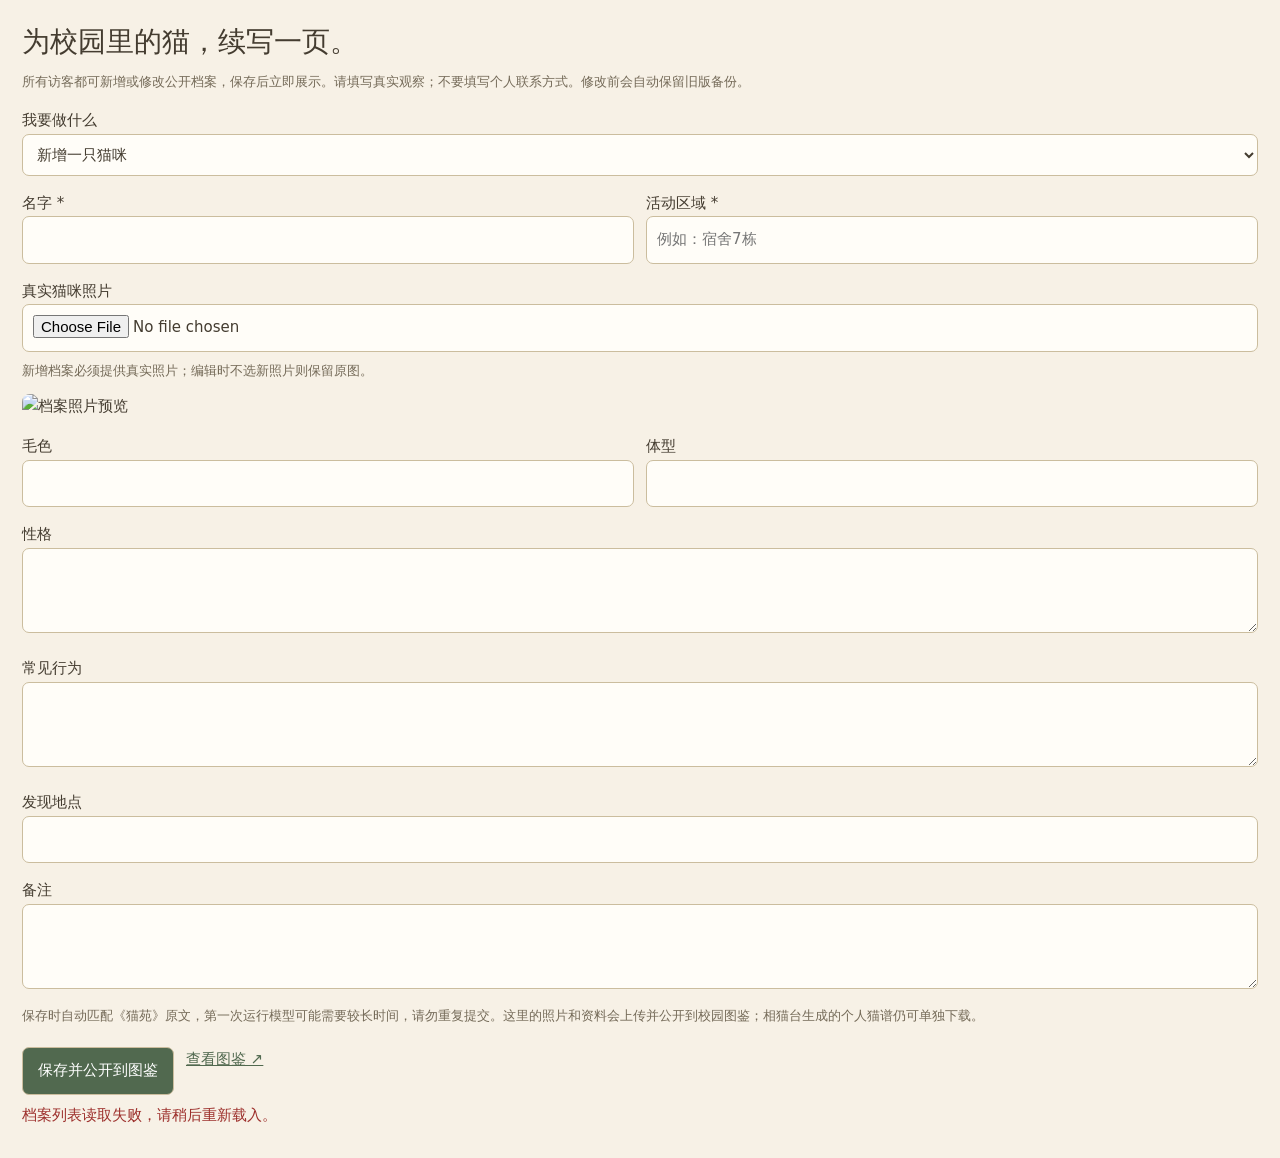
==== public_editor.html @ 4ef913fa "相猫台更新" ====
<!doctype html><html lang="zh-CN"><head><meta charset="utf-8"><meta name="viewport" content="width=device-width,initial-scale=1"><title>相猫台 · 校园猫咪档案</title><style>
*{box-sizing:border-box}body{margin:0;padding:22px;font:15px/1.7 system-ui,"Microsoft YaHei",sans-serif;color:#443c30;background:#f7f1e6}h1{font:28px/1.4 serif;margin:0 0 10px}p{margin:8px 0}label{display:block;margin-top:15px}input,textarea,select,button{font:inherit;color:inherit}input,textarea,select{width:100%;padding:10px;border:1px solid #cbbd9e;border-radius:7px;background:#fffdf8}textarea{min-height:85px;resize:vertical}button{border:1px solid #cbbd9e;border-radius:7px;background:#f4ecd9;padding:10px 15px;cursor:pointer}button:disabled{opacity:.5;cursor:wait}.primary{background:#51694f;color:white}.row{display:flex;gap:12px;flex-wrap:wrap}.row>label{flex:1;min-width:180px}.hint{font-size:13px;color:#746a58}.actions{display:flex;gap:12px;margin-top:20px;flex-wrap:wrap}#preview{max-height:200px;max-width:100%;display:block;border-radius:8px;margin-top:12px}#status{white-space:pre-wrap}#status.error{color:#9d302c}#status.success{color:#356238}a{color:#51694f}button:focus-visible,input:focus-visible,select:focus-visible,textarea:focus-visible{outline:3px solid #a65c47}#editor[aria-busy=true]{opacity:.7}@media(max-width:500px){body{padding:15px}.row>label{min-width:100%}}
</style></head><body>
<h1>为校园里的猫，续写一页。</h1><p class="hint">所有访客都可新增或修改公开档案，保存后立即展示。请填写真实观察；不要填写个人联系方式。修改前会自动保留旧版备份。</p>
<label>我要做什么<select id="mode"><option value="new">新增一只猫咪</option><option value="edit">修改已有猫咪</option></select></label>
<div id="existing" hidden><label>选择猫咪<select id="cat"><option value="">请选择</option></select></label><button id="refresh" type="button">重新载入最新列表</button><p class="hint">重新载入或切换档案会替换当前表单，请先复制需要保留的文字。</p></div>
<form id="editor"><div class="row"><label>名字 *<input name="名字" required maxlength="40"></label><label>活动区域 *<input name="活动区域" required maxlength="120" placeholder="例如：宿舍7栋"></label></div>
<label>真实猫咪照片<input id="photo" type="file" accept="image/jpeg,image/png,image/webp"></label><p id="photoHint" class="hint">新增档案必须提供真实照片；编辑时不选新照片则保留原图。</p><img id="preview" alt="档案照片预览" hidden>
<div class="row"><label>毛色<input name="毛色" maxlength="100"></label><label>体型<input name="体型" maxlength="100"></label></div>
<label>性格<textarea name="性格" maxlength="500"></textarea></label><label>常见行为<textarea name="常见行为" maxlength="2000"></textarea></label><label>发现地点<input name="发现地点" maxlength="200"></label><label>备注<textarea name="备注" maxlength="2000"></textarea></label>
<p class="hint">保存时自动匹配《猫苑》原文，第一次运行模型可能需要较长时间，请勿重复提交。这里的照片和资料会上传并公开到校园图鉴；相猫台生成的个人猫谱仍可单独下载。</p>
<div class="actions"><button class="primary" id="save" type="submit">保存并公开到图鉴</button><button id="import" type="button" hidden>使用相猫台当前资料</button><a href="/" target="_blank" rel="noopener">查看图鉴 ↗</a></div></form><p id="status" role="status" aria-live="polite"></p>
<script>
'use strict';
const $=id=>document.getElementById(id),form=$('editor');
const keys=['名字','活动区域','毛色','体型','性格','常见行为','发现地点','备注'];
const parentOrigin='https://maoyuanjinlu.netlify.app';
let cats=[],current=null,picture='',draft=null,busy=false,dirty=false;
const field=k=>form.elements.namedItem(k);
function status(message,kind=''){ $('status').textContent=message;$('status').className=kind; }
function showPhoto(src){$('preview').hidden=!src;if(src)$('preview').src=src;else $('preview').removeAttribute('src');}
function fill(cat){keys.forEach(k=>field(k).value=cat?.[k]||'');current=cat;picture='';$('photo').value='';showPhoto(cat?.照片?'/images/'+encodeURIComponent(cat.照片):'');dirty=false;}
function notify(type,data){if(window.parent!==window)window.parent.postMessage({type,...data},parentOrigin);}
async function load(selectId){try{const response=await fetch('/api/public/cats',{cache:'no-store'});if(!response.ok)throw Error('档案列表读取失败');cats=await response.json();$('cat').replaceChildren(new Option('请选择',''));cats.forEach(c=>$('cat').add(new Option(c.名字+' · '+c.活动区域,String(c.id))));if(selectId){$('cat').value=String(selectId);fill(cats.find(c=>c.id===selectId));}status('');}catch(e){status(e.message+'，请稍后重新载入。','error');}}
function importDraft(){if(!draft)return;keys.forEach(k=>{if(typeof draft[k]==='string')field(k).value=draft[k];});if(draft.photo_data){picture=draft.photo_data;showPhoto(picture);}dirty=true;status('已带入相猫台的名字、照片、外观和小记，请补充活动区域、性格与行为。');}
$('mode').onchange=()=>{$('existing').hidden=$('mode').value!=='edit';fill(null);if($('mode').value==='new'&&draft)importDraft();};
$('cat').onchange=()=>fill(cats.find(c=>String(c.id)===$('cat').value)||null);
$('refresh').onclick=()=>load(current?.id);
$('import').onclick=()=>{if(current){status('为避免覆盖已有档案，请先切换为“新增一只猫咪”再带入相猫台资料。','error');return;}importDraft();};
form.oninput=()=>dirty=true;
$('photo').onchange=async()=>{const file=$('photo').files[0];if(!file)return;if(!['image/jpeg','image/png','image/webp'].includes(file.type)||file.size>10*1024*1024){$('photo').value='';status('请选择10 MB以内的JPG、PNG或WebP图片。','error');return;}busy=true;$('save').disabled=true;try{picture=await new Promise((resolve,reject)=>{const r=new FileReader();r.onload=()=>resolve(r.result);r.onerror=()=>reject(Error('图片读取失败'));r.readAsDataURL(file);});showPhoto(picture);dirty=true;}catch(e){status(e.message,'error');}finally{busy=false;$('save').disabled=false;}};
window.addEventListener('message',event=>{if(event.origin!==parentOrigin||event.source!==window.parent||event.data?.type!=='maoyuan:prefill')return;draft=event.data.draft;$('import').hidden=!draft;if($('mode').value==='new'&&!dirty)importDraft();});
form.onsubmit=async event=>{event.preventDefault();if(busy)return;if($('mode').value==='edit'&&!current){status('请先选择要修改的猫咪。','error');return;}const data=Object.fromEntries(keys.map(k=>[k,field(k).value.trim()]));if(picture)data.photo_data=picture;if(current)data._version=current._version;busy=true;form.setAttribute('aria-busy','true');Array.from(document.querySelectorAll('input,textarea,select,button')).forEach(e=>e.disabled=true);status('正在保存并匹配《猫苑》，请稍候…');try{const response=await fetch('/api/public/cats'+(current?'/'+current.id:''),{method:current?'PUT':'POST',headers:{'Content-Type':'application/json'},body:JSON.stringify(data)});let result;try{result=await response.json();}catch{throw Error('服务暂时未返回有效结果，请先在图鉴中检查是否保存成功，再重试');}if(!response.ok)throw Error(result.message||'保存失败');current=result.cat;picture='';dirty=false;notify('maoyuan:saved',{cat:result.cat});$('mode').value='edit';$('existing').hidden=false;await load(result.cat.id);status('档案已公开保存，可以前往猫谱廊查看。','success');}catch(e){status(e.message,'error');}finally{busy=false;form.removeAttribute('aria-busy');Array.from(document.querySelectorAll('input,textarea,select,button')).forEach(e=>e.disabled=false);}};
load();notify('maoyuan:ready',{});
</script></body></html>
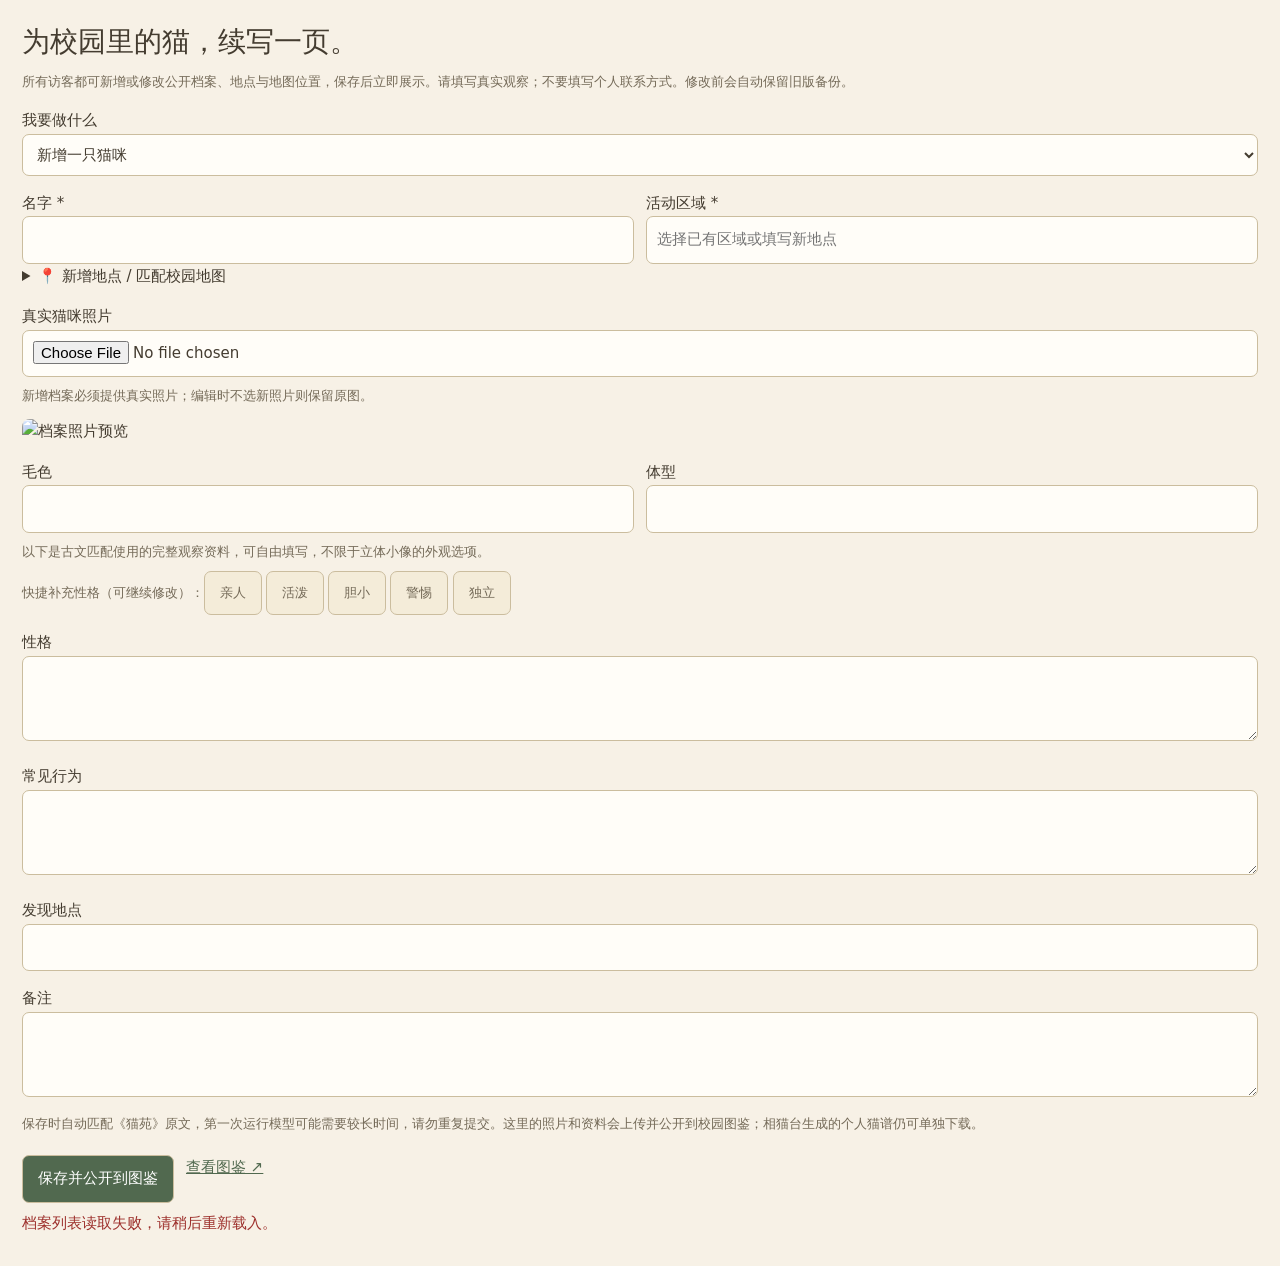
==== commit 13c13d12: "相猫台补丁2.0" ====
--- a/public_editor.html
+++ b/public_editor.html
@@ -1,13 +1,23 @@
-<!doctype html><html lang="zh-CN"><head><meta charset="utf-8"><meta name="viewport" content="width=device-width,initial-scale=1"><title>相猫台 · 校园猫咪档案</title><style>
+<!doctype html><html lang="zh-CN"><head><meta charset="utf-8"><meta name="viewport" content="width=device-width,initial-scale=1"><title>相猫台 · 校园猫咪档案与地图</title><style>
 *{box-sizing:border-box}body{margin:0;padding:22px;font:15px/1.7 system-ui,"Microsoft YaHei",sans-serif;color:#443c30;background:#f7f1e6}h1{font:28px/1.4 serif;margin:0 0 10px}p{margin:8px 0}label{display:block;margin-top:15px}input,textarea,select,button{font:inherit;color:inherit}input,textarea,select{width:100%;padding:10px;border:1px solid #cbbd9e;border-radius:7px;background:#fffdf8}textarea{min-height:85px;resize:vertical}button{border:1px solid #cbbd9e;border-radius:7px;background:#f4ecd9;padding:10px 15px;cursor:pointer}button:disabled{opacity:.5;cursor:wait}.primary{background:#51694f;color:white}.row{display:flex;gap:12px;flex-wrap:wrap}.row>label{flex:1;min-width:180px}.hint{font-size:13px;color:#746a58}.actions{display:flex;gap:12px;margin-top:20px;flex-wrap:wrap}#preview{max-height:200px;max-width:100%;display:block;border-radius:8px;margin-top:12px}#status{white-space:pre-wrap}#status.error{color:#9d302c}#status.success{color:#356238}a{color:#51694f}button:focus-visible,input:focus-visible,select:focus-visible,textarea:focus-visible{outline:3px solid #a65c47}#editor[aria-busy=true]{opacity:.7}@media(max-width:500px){body{padding:15px}.row>label{min-width:100%}}
 </style></head><body>
-<h1>为校园里的猫，续写一页。</h1><p class="hint">所有访客都可新增或修改公开档案，保存后立即展示。请填写真实观察；不要填写个人联系方式。修改前会自动保留旧版备份。</p>
+<h1>为校园里的猫，续写一页。</h1><p class="hint">所有访客都可新增或修改公开档案、地点与地图位置，保存后立即展示。请填写真实观察；不要填写个人联系方式。修改前会自动保留旧版备份。</p>
 <label>我要做什么<select id="mode"><option value="new">新增一只猫咪</option><option value="edit">修改已有猫咪</option></select></label>
 <div id="existing" hidden><label>选择猫咪<select id="cat"><option value="">请选择</option></select></label><button id="refresh" type="button">重新载入最新列表</button><p class="hint">重新载入或切换档案会替换当前表单，请先复制需要保留的文字。</p></div>
-<form id="editor"><div class="row"><label>名字 *<input name="名字" required maxlength="40"></label><label>活动区域 *<input name="活动区域" required maxlength="120" placeholder="例如：宿舍7栋"></label></div>
+<form id="editor"><div class="row"><label>名字 *<input name="名字" required maxlength="40"></label><label>活动区域 *<input name="活动区域" required maxlength="120" list="areas" placeholder="选择已有区域或填写新地点"></label></div>
+<datalist id="areas"></datalist>
+<details id="mapDetails"><summary>📍 新增地点 / 匹配校园地图</summary>
+<p class="hint">先填写上方活动区域。已有区域会自动显示对应位置；新地点请填写标准建筑名称，再点地图定位并单独保存。</p>
+<label>地图标准地点<input id="standardPlace" maxlength="200" list="standardPlaces" placeholder="例如：学生公寓7幢、杜厦图书馆"></label><datalist id="standardPlaces"></datalist>
+<div class="actions"><button type="button" id="usePlace">沿用所选标准地点的位置</button><button type="button" id="reloadMap">重新载入地图</button></div>
+<div id="mapWrap" style="position:relative;line-height:0;margin-top:15px;overflow:auto;border:1px solid #cbbd9e;border-radius:8px"><div style="position:relative"><img id="campusMap" src="/images/campus-map.jpg" alt="南京大学仙林校区地图，点击选择地点" style="width:100%;display:block;cursor:crosshair"><span id="marker" hidden style="position:absolute;transform:translate(-50%,-100%);font-size:30px;line-height:1;pointer-events:none">📍</span></div></div>
+<p id="mapInfo" class="hint" role="status">请先选择活动区域。</p><div class="row"><label>横向位置 X（%）<input id="mapX" type="number" min="0" max="100" step="0.01"></label><label>纵向位置 Y（%）<input id="mapY" type="number" min="0" max="100" step="0.01"></label></div>
+<div class="actions"><button type="button" id="saveMap">保存这个地点的地图位置</button></div><p id="mapStatus" role="status" class="hint"></p>
+<p class="hint">地图位置与猫咪档案分别保存。修改已有区域的位置会影响该区域全部猫咪；只想记录新的目击位置时，请新增一个不同名称的活动区域。</p>
+</details>
 <label>真实猫咪照片<input id="photo" type="file" accept="image/jpeg,image/png,image/webp"></label><p id="photoHint" class="hint">新增档案必须提供真实照片；编辑时不选新照片则保留原图。</p><img id="preview" alt="档案照片预览" hidden>
 <div class="row"><label>毛色<input name="毛色" maxlength="100"></label><label>体型<input name="体型" maxlength="100"></label></div>
-<label>性格<textarea name="性格" maxlength="500"></textarea></label><label>常见行为<textarea name="常见行为" maxlength="2000"></textarea></label><label>发现地点<input name="发现地点" maxlength="200"></label><label>备注<textarea name="备注" maxlength="2000"></textarea></label>
+<p class="hint">以下是古文匹配使用的完整观察资料，可自由填写，不限于立体小像的外观选项。</p><div id="traitSuggestions" class="hint">快捷补充性格（可继续修改）：<button type="button" data-trait="亲人">亲人</button> <button type="button" data-trait="活泼">活泼</button> <button type="button" data-trait="胆小">胆小</button> <button type="button" data-trait="警惕">警惕</button> <button type="button" data-trait="独立">独立</button></div><label>性格<textarea name="性格" maxlength="500"></textarea></label><label>常见行为<textarea name="常见行为" maxlength="2000"></textarea></label><label>发现地点<input name="发现地点" maxlength="200"></label><label>备注<textarea name="备注" maxlength="2000"></textarea></label>
 <p class="hint">保存时自动匹配《猫苑》原文，第一次运行模型可能需要较长时间，请勿重复提交。这里的照片和资料会上传并公开到校园图鉴；相猫台生成的个人猫谱仍可单独下载。</p>
 <div class="actions"><button class="primary" id="save" type="submit">保存并公开到图鉴</button><button id="import" type="button" hidden>使用相猫台当前资料</button><a href="/" target="_blank" rel="noopener">查看图鉴 ↗</a></div></form><p id="status" role="status" aria-live="polite"></p>
 <script>
@@ -17,9 +27,21 @@
 const parentOrigin='https://maoyuanjinlu.netlify.app';
 let cats=[],current=null,picture='',draft=null,busy=false,dirty=false;
 const field=k=>form.elements.namedItem(k);
+let mapAreas={},mapVersions={},mapReady=false;
+function point(x,y){$('mapX').value=x??'';$('mapY').value=y??'';$('marker').hidden=x===null||x===undefined||y===null||y===undefined;if(!$('marker').hidden){$('marker').style.left=x+'%';$('marker').style.top=y+'%';}$('mapInfo').textContent=$('marker').hidden?'尚未设置位置，请点击地图或填写百分比坐标。':'当前区域：'+field('活动区域').value+'；X='+x+'%，Y='+y+'%';}
+function syncArea(){const item=mapAreas[field('活动区域').value.trim()];$('standardPlace').value=item?.['地图标准地点']||'';point(item?.x??null,item?.y??null);$('mapStatus').textContent='';}
+async function loadMap(){try{const response=await fetch('/api/public/map_areas',{cache:'no-store'});if(!response.ok)throw Error('地图区域读取失败');const result=await response.json();mapAreas=result.areas;mapVersions=result.versions;mapReady=true;$('areas').replaceChildren();$('standardPlaces').replaceChildren();const standards=new Set();Object.entries(mapAreas).forEach(([name,pos])=>{$('areas').append(new Option(name,name));if(pos['地图标准地点'])standards.add(pos['地图标准地点']);});standards.forEach(name=>$('standardPlaces').append(new Option(name,name)));syncArea();}catch(e){mapReady=false;$('mapStatus').textContent=e.message+'，请重新载入地图。';}}
+field('活动区域').addEventListener('change',syncArea);
+$('reloadMap').onclick=loadMap;
+$('campusMap').onerror=()=>{$('mapInfo').textContent='地图图片未载入，请检查 images/campus-map.jpg；仍可手动输入坐标。';};
+$('campusMap').onclick=event=>{if(busy)return;if(!field('活动区域').value.trim()){status('请先填写活动区域，再点击地图。','error');return;}const rect=event.currentTarget.getBoundingClientRect();point(Number(((event.clientX-rect.left)/rect.width*100).toFixed(2)),Number(((event.clientY-rect.top)/rect.height*100).toFixed(2)));dirty=true;};
+['mapX','mapY'].forEach(id=>$(id).addEventListener('change',()=>{if($('mapX').value!==''&&$('mapY').value!=='')point(Number($('mapX').value),Number($('mapY').value));}));
+$('usePlace').onclick=()=>{const name=$('standardPlace').value.trim();const pos=mapAreas[name]||Object.values(mapAreas).find(p=>p['地图标准地点']===name);if(!pos){$('mapStatus').textContent='没有该标准地点的已有位置，请在地图上点击定位。';return;}point(pos.x,pos.y);};
+$('saveMap').onclick=async()=>{if(busy)return;const area=field('活动区域').value.trim();if(!mapReady){$('mapStatus').textContent='请先成功载入地图，避免覆盖其他访客的修改。';return;}if(!area||!$('standardPlace').value.trim()||$('mapX').value===''||$('mapY').value===''){$('mapStatus').textContent='请填写活动区域、地图标准地点，并选择坐标。';return;}const position={x:Number($('mapX').value),y:Number($('mapY').value),'地图标准地点':$('standardPlace').value.trim()};busy=true;$('saveMap').disabled=true;$('save').disabled=true;try{const response=await fetch('/api/public/map_areas',{method:'PUT',headers:{'Content-Type':'application/json'},body:JSON.stringify({area,position,_version:mapVersions[area]??null})});const result=await response.json();if(!response.ok)throw Error(result.message||'保存失败');await loadMap();$('mapStatus').textContent='地点已保存，可继续保存猫咪档案。';}catch(e){$('mapStatus').textContent=e.message;}finally{busy=false;$('saveMap').disabled=false;$('save').disabled=false;}};
+document.querySelectorAll('[data-trait]').forEach(button=>button.onclick=()=>{const input=field('性格'),trait=button.dataset.trait;if(!input.value.includes(trait))input.value+=(input.value?'，':'')+trait;dirty=true;});
 function status(message,kind=''){ $('status').textContent=message;$('status').className=kind; }
 function showPhoto(src){$('preview').hidden=!src;if(src)$('preview').src=src;else $('preview').removeAttribute('src');}
-function fill(cat){keys.forEach(k=>field(k).value=cat?.[k]||'');current=cat;picture='';$('photo').value='';showPhoto(cat?.照片?'/images/'+encodeURIComponent(cat.照片):'');dirty=false;}
+function fill(cat){keys.forEach(k=>field(k).value=cat?.[k]||'');current=cat;picture='';$('photo').value='';showPhoto(cat?.照片?'/images/'+encodeURIComponent(cat.照片):'');dirty=false;syncArea();}
 function notify(type,data){if(window.parent!==window)window.parent.postMessage({type,...data},parentOrigin);}
 async function load(selectId){try{const response=await fetch('/api/public/cats',{cache:'no-store'});if(!response.ok)throw Error('档案列表读取失败');cats=await response.json();$('cat').replaceChildren(new Option('请选择',''));cats.forEach(c=>$('cat').add(new Option(c.名字+' · '+c.活动区域,String(c.id))));if(selectId){$('cat').value=String(selectId);fill(cats.find(c=>c.id===selectId));}status('');}catch(e){status(e.message+'，请稍后重新载入。','error');}}
 function importDraft(){if(!draft)return;keys.forEach(k=>{if(typeof draft[k]==='string')field(k).value=draft[k];});if(draft.photo_data){picture=draft.photo_data;showPhoto(picture);}dirty=true;status('已带入相猫台的名字、照片、外观和小记，请补充活动区域、性格与行为。');}
@@ -31,5 +53,5 @@
 $('photo').onchange=async()=>{const file=$('photo').files[0];if(!file)return;if(!['image/jpeg','image/png','image/webp'].includes(file.type)||file.size>10*1024*1024){$('photo').value='';status('请选择10 MB以内的JPG、PNG或WebP图片。','error');return;}busy=true;$('save').disabled=true;try{picture=await new Promise((resolve,reject)=>{const r=new FileReader();r.onload=()=>resolve(r.result);r.onerror=()=>reject(Error('图片读取失败'));r.readAsDataURL(file);});showPhoto(picture);dirty=true;}catch(e){status(e.message,'error');}finally{busy=false;$('save').disabled=false;}};
 window.addEventListener('message',event=>{if(event.origin!==parentOrigin||event.source!==window.parent||event.data?.type!=='maoyuan:prefill')return;draft=event.data.draft;$('import').hidden=!draft;if($('mode').value==='new'&&!dirty)importDraft();});
 form.onsubmit=async event=>{event.preventDefault();if(busy)return;if($('mode').value==='edit'&&!current){status('请先选择要修改的猫咪。','error');return;}const data=Object.fromEntries(keys.map(k=>[k,field(k).value.trim()]));if(picture)data.photo_data=picture;if(current)data._version=current._version;busy=true;form.setAttribute('aria-busy','true');Array.from(document.querySelectorAll('input,textarea,select,button')).forEach(e=>e.disabled=true);status('正在保存并匹配《猫苑》，请稍候…');try{const response=await fetch('/api/public/cats'+(current?'/'+current.id:''),{method:current?'PUT':'POST',headers:{'Content-Type':'application/json'},body:JSON.stringify(data)});let result;try{result=await response.json();}catch{throw Error('服务暂时未返回有效结果，请先在图鉴中检查是否保存成功，再重试');}if(!response.ok)throw Error(result.message||'保存失败');current=result.cat;picture='';dirty=false;notify('maoyuan:saved',{cat:result.cat});$('mode').value='edit';$('existing').hidden=false;await load(result.cat.id);status('档案已公开保存，可以前往猫谱廊查看。','success');}catch(e){status(e.message,'error');}finally{busy=false;form.removeAttribute('aria-busy');Array.from(document.querySelectorAll('input,textarea,select,button')).forEach(e=>e.disabled=false);}};
-load();notify('maoyuan:ready',{});
+load();loadMap();notify('maoyuan:ready',{});
 </script></body></html>
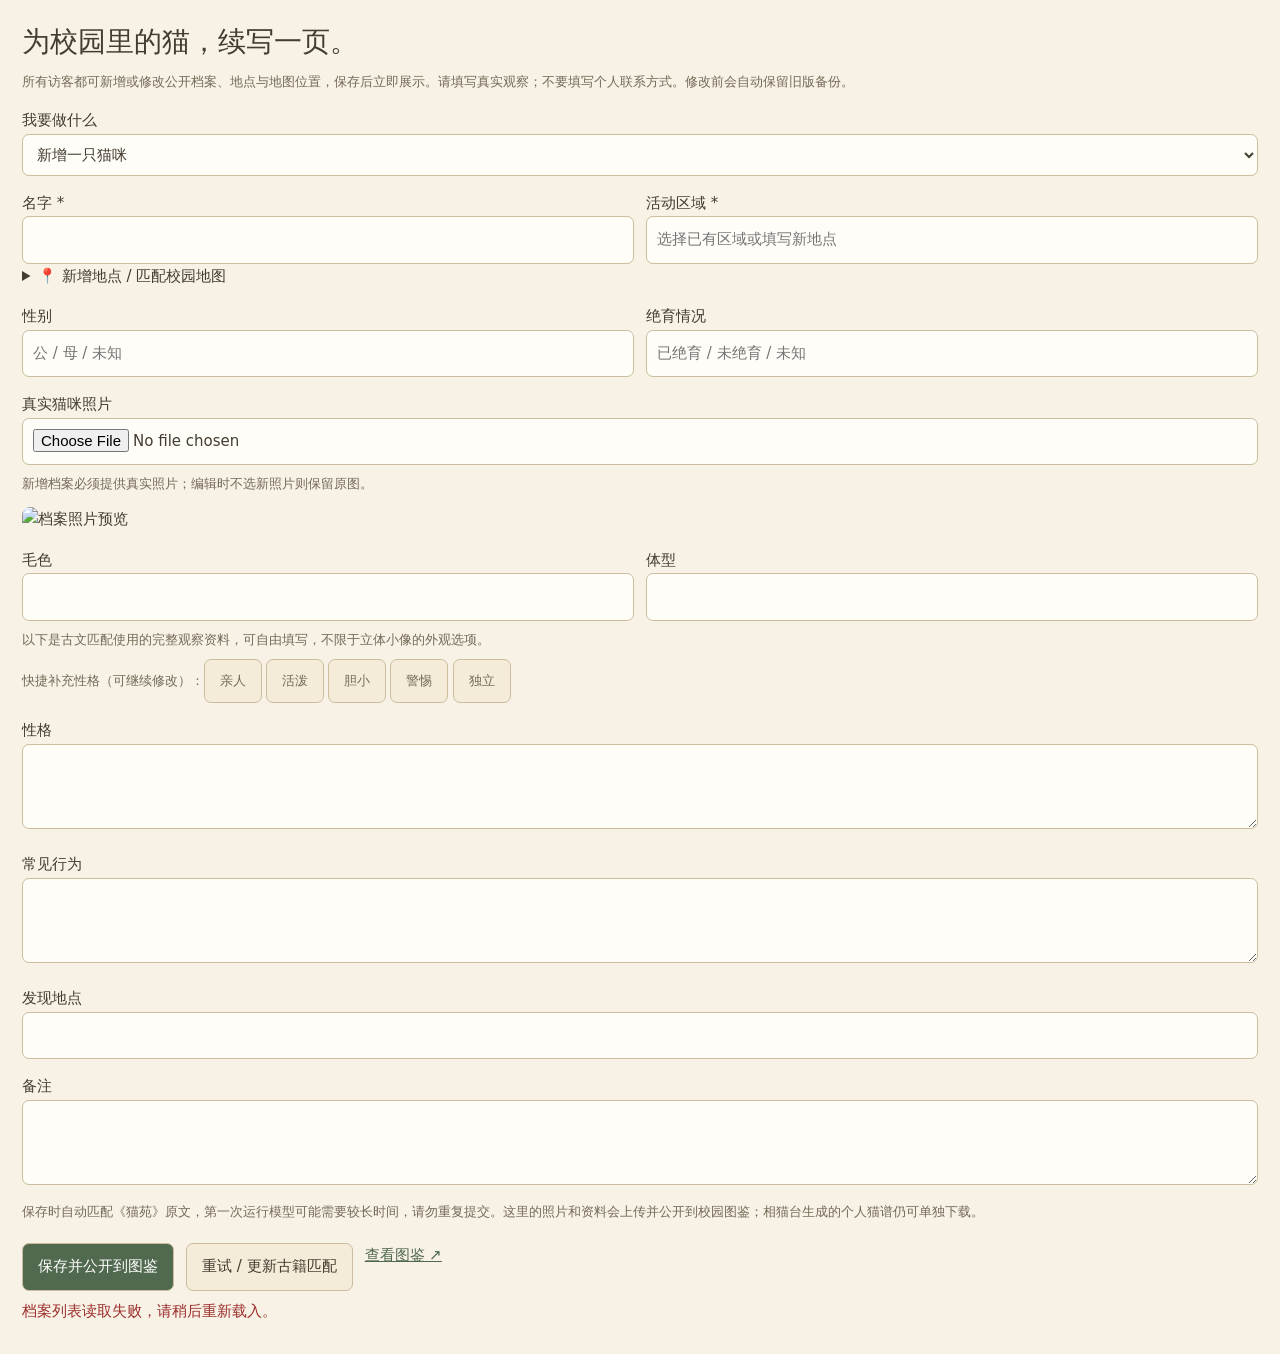
==== commit 87c76818: "相猫台补丁5.0" ====
--- a/public_editor.html
+++ b/public_editor.html
@@ -15,17 +15,17 @@
 <div class="actions"><button type="button" id="saveMap">保存这个地点的地图位置</button></div><p id="mapStatus" role="status" class="hint"></p>
 <p class="hint">地图位置与猫咪档案分别保存。修改已有区域的位置会影响该区域全部猫咪；只想记录新的目击位置时，请新增一个不同名称的活动区域。</p>
 </details>
-<label>真实猫咪照片<input id="photo" type="file" accept="image/jpeg,image/png,image/webp"></label><p id="photoHint" class="hint">新增档案必须提供真实照片；编辑时不选新照片则保留原图。</p><img id="preview" alt="档案照片预览" hidden>
+<div class="row"><label>性别<input name="性别" maxlength="20" placeholder="公 / 母 / 未知"></label><label>绝育情况<input name="绝育情况" maxlength="30" placeholder="已绝育 / 未绝育 / 未知"></label></div><label>真实猫咪照片<input id="photo" type="file" accept="image/jpeg,image/png,image/webp"></label><p id="photoHint" class="hint">新增档案必须提供真实照片；编辑时不选新照片则保留原图。</p><img id="preview" alt="档案照片预览" hidden>
 <div class="row"><label>毛色<input name="毛色" maxlength="100"></label><label>体型<input name="体型" maxlength="100"></label></div>
 <p class="hint">以下是古文匹配使用的完整观察资料，可自由填写，不限于立体小像的外观选项。</p><div id="traitSuggestions" class="hint">快捷补充性格（可继续修改）：<button type="button" data-trait="亲人">亲人</button> <button type="button" data-trait="活泼">活泼</button> <button type="button" data-trait="胆小">胆小</button> <button type="button" data-trait="警惕">警惕</button> <button type="button" data-trait="独立">独立</button></div><label>性格<textarea name="性格" maxlength="500"></textarea></label><label>常见行为<textarea name="常见行为" maxlength="2000"></textarea></label><label>发现地点<input name="发现地点" maxlength="200"></label><label>备注<textarea name="备注" maxlength="2000"></textarea></label>
 <p class="hint">保存时自动匹配《猫苑》原文，第一次运行模型可能需要较长时间，请勿重复提交。这里的照片和资料会上传并公开到校园图鉴；相猫台生成的个人猫谱仍可单独下载。</p>
-<div class="actions"><button class="primary" id="save" type="submit">保存并公开到图鉴</button><button id="import" type="button" hidden>使用相猫台当前资料</button><a href="/" target="_blank" rel="noopener">查看图鉴 ↗</a></div></form><p id="status" role="status" aria-live="polite"></p>
+<div class="actions"><button class="primary" id="save" type="submit">保存并公开到图鉴</button><button id="rematch" type="button">重试 / 更新古籍匹配</button><button id="import" type="button" hidden>使用相猫台当前资料</button><a href="/" target="_blank" rel="noopener">查看图鉴 ↗</a></div></form><p id="status" role="status" aria-live="polite"></p>
 <script>
 'use strict';
 const $=id=>document.getElementById(id),form=$('editor');
-const keys=['名字','活动区域','毛色','体型','性格','常见行为','发现地点','备注'];
+const keys=['名字','活动区域','毛色','体型','性格','常见行为','发现地点','备注','性别','绝育情况'];
 const parentOrigin='https://maoyuanjinlu.netlify.app';
-let cats=[],current=null,picture='',draft=null,busy=false,dirty=false;
+let cats=[],current=null,picture='',draft=null,busy=false,dirty=false,syncSerial=0;
 const field=k=>form.elements.namedItem(k);
 let mapAreas={},mapVersions={},mapReady=false;
 function point(x,y){$('mapX').value=x??'';$('mapY').value=y??'';$('marker').hidden=x===null||x===undefined||y===null||y===undefined;if(!$('marker').hidden){$('marker').style.left=x+'%';$('marker').style.top=y+'%';}$('mapInfo').textContent=$('marker').hidden?'尚未设置位置，请点击地图或填写百分比坐标。':'当前区域：'+field('活动区域').value+'；X='+x+'%，Y='+y+'%';}
@@ -38,20 +38,62 @@
 ['mapX','mapY'].forEach(id=>$(id).addEventListener('change',()=>{if($('mapX').value!==''&&$('mapY').value!=='')point(Number($('mapX').value),Number($('mapY').value));}));
 $('usePlace').onclick=()=>{const name=$('standardPlace').value.trim();const pos=mapAreas[name]||Object.values(mapAreas).find(p=>p['地图标准地点']===name);if(!pos){$('mapStatus').textContent='没有该标准地点的已有位置，请在地图上点击定位。';return;}point(pos.x,pos.y);};
 $('saveMap').onclick=async()=>{if(busy)return;const area=field('活动区域').value.trim();if(!mapReady){$('mapStatus').textContent='请先成功载入地图，避免覆盖其他访客的修改。';return;}if(!area||!$('standardPlace').value.trim()||$('mapX').value===''||$('mapY').value===''){$('mapStatus').textContent='请填写活动区域、地图标准地点，并选择坐标。';return;}const position={x:Number($('mapX').value),y:Number($('mapY').value),'地图标准地点':$('standardPlace').value.trim()};busy=true;$('saveMap').disabled=true;$('save').disabled=true;try{const response=await fetch('/api/public/map_areas',{method:'PUT',headers:{'Content-Type':'application/json'},body:JSON.stringify({area,position,_version:mapVersions[area]??null})});const result=await response.json();if(!response.ok)throw Error(result.message||'保存失败');await loadMap();$('mapStatus').textContent='地点已保存，可继续保存猫咪档案。';}catch(e){$('mapStatus').textContent=e.message;}finally{busy=false;$('saveMap').disabled=false;$('save').disabled=false;}};
-document.querySelectorAll('[data-trait]').forEach(button=>button.onclick=()=>{const input=field('性格'),trait=button.dataset.trait;if(!input.value.includes(trait))input.value+=(input.value?'，':'')+trait;dirty=true;});
+document.querySelectorAll('[data-trait]').forEach(button=>button.onclick=()=>{const input=field('性格'),trait=button.dataset.trait;if(!input.value.includes(trait))input.value+=(input.value?'，':'')+trait;markDirty();});
 function status(message,kind=''){ $('status').textContent=message;$('status').className=kind; }
 function showPhoto(src){$('preview').hidden=!src;if(src)$('preview').src=src;else $('preview').removeAttribute('src');}
-function fill(cat){keys.forEach(k=>field(k).value=cat?.[k]||'');current=cat;picture='';$('photo').value='';showPhoto(cat?.照片?'/images/'+encodeURIComponent(cat.照片):'');dirty=false;syncArea();}
+function fill(cat){keys.forEach(k=>field(k).value=cat?.[k]||'');current=cat;picture='';$('photo').value='';showPhoto(cat?.照片?'/images/'+encodeURIComponent(cat.照片):'');dirty=false;syncArea();if(cat)emitProfile(cat);else{syncSerial++;notify('maoyuan:clear',{});}}
 function notify(type,data){if(window.parent!==window)window.parent.postMessage({type,...data},parentOrigin);}
+async function emitProfile(cat){
+ const serial=++syncSerial;
+ try{
+  if(!cat.照片)throw Error('图鉴档案缺少照片，请先补充照片并保存。');
+  const response=await fetch('/images/'+encodeURIComponent(cat.照片),{cache:'no-store'});
+  if(!response.ok)throw Error('档案已保存，但照片读取失败，请重新同步。');
+  const blob=await response.blob();
+  if(blob.size>10*1024*1024||!['image/jpeg','image/png','image/webp'].includes(blob.type.split(';')[0]))throw Error('档案照片格式不支持或超过10 MB。');
+  const photo=await new Promise((resolve,reject)=>{const reader=new FileReader();reader.onload=()=>resolve(reader.result);reader.onerror=()=>reject(Error('照片读取失败'));reader.readAsDataURL(blob);});
+  if(serial===syncSerial&&!dirty)notify('maoyuan:profile',{cat,photo_data:photo});
+ }catch(e){if(serial===syncSerial)notify('maoyuan:profile-error',{message:e.message});}
+}
+function markDirty(){dirty=true;syncSerial++;notify('maoyuan:dirty',{});}
+window.addEventListener('message',event=>{
+ if(event.origin!==parentOrigin||event.source!==window.parent||event.data?.type!=='maoyuan:request-profile')return;
+ notify('maoyuan:ready',{protocol:2});
+ if(dirty)notify('maoyuan:dirty',{});else if(current)emitProfile(current);
+});
+
 async function load(selectId){try{const response=await fetch('/api/public/cats',{cache:'no-store'});if(!response.ok)throw Error('档案列表读取失败');cats=await response.json();$('cat').replaceChildren(new Option('请选择',''));cats.forEach(c=>$('cat').add(new Option(c.名字+' · '+c.活动区域,String(c.id))));if(selectId){$('cat').value=String(selectId);fill(cats.find(c=>c.id===selectId));}status('');}catch(e){status(e.message+'，请稍后重新载入。','error');}}
 function importDraft(){if(!draft)return;keys.forEach(k=>{if(typeof draft[k]==='string')field(k).value=draft[k];});if(draft.photo_data){picture=draft.photo_data;showPhoto(picture);}dirty=true;status('已带入相猫台的名字、照片、外观和小记，请补充活动区域、性格与行为。');}
 $('mode').onchange=()=>{$('existing').hidden=$('mode').value!=='edit';fill(null);if($('mode').value==='new'&&draft)importDraft();};
 $('cat').onchange=()=>fill(cats.find(c=>String(c.id)===$('cat').value)||null);
 $('refresh').onclick=()=>load(current?.id);
 $('import').onclick=()=>{if(current){status('为避免覆盖已有档案，请先切换为“新增一只猫咪”再带入相猫台资料。','error');return;}importDraft();};
-form.oninput=()=>dirty=true;
-$('photo').onchange=async()=>{const file=$('photo').files[0];if(!file)return;if(!['image/jpeg','image/png','image/webp'].includes(file.type)||file.size>10*1024*1024){$('photo').value='';status('请选择10 MB以内的JPG、PNG或WebP图片。','error');return;}busy=true;$('save').disabled=true;try{picture=await new Promise((resolve,reject)=>{const r=new FileReader();r.onload=()=>resolve(r.result);r.onerror=()=>reject(Error('图片读取失败'));r.readAsDataURL(file);});showPhoto(picture);dirty=true;}catch(e){status(e.message,'error');}finally{busy=false;$('save').disabled=false;}};
+form.oninput=markDirty;
+$('photo').onchange=async()=>{const file=$('photo').files[0];if(!file)return;if(!['image/jpeg','image/png','image/webp'].includes(file.type)||file.size>10*1024*1024){$('photo').value='';status('请选择10 MB以内的JPG、PNG或WebP图片。','error');return;}busy=true;$('save').disabled=true;try{picture=await new Promise((resolve,reject)=>{const r=new FileReader();r.onload=()=>resolve(r.result);r.onerror=()=>reject(Error('图片读取失败'));r.readAsDataURL(file);});showPhoto(picture);markDirty();}catch(e){status(e.message,'error');}finally{busy=false;$('save').disabled=false;}};
 window.addEventListener('message',event=>{if(event.origin!==parentOrigin||event.source!==window.parent||event.data?.type!=='maoyuan:prefill')return;draft=event.data.draft;$('import').hidden=!draft;if($('mode').value==='new'&&!dirty)importDraft();});
-form.onsubmit=async event=>{event.preventDefault();if(busy)return;if($('mode').value==='edit'&&!current){status('请先选择要修改的猫咪。','error');return;}const data=Object.fromEntries(keys.map(k=>[k,field(k).value.trim()]));if(picture)data.photo_data=picture;if(current)data._version=current._version;busy=true;form.setAttribute('aria-busy','true');Array.from(document.querySelectorAll('input,textarea,select,button')).forEach(e=>e.disabled=true);status('正在保存并匹配《猫苑》，请稍候…');try{const response=await fetch('/api/public/cats'+(current?'/'+current.id:''),{method:current?'PUT':'POST',headers:{'Content-Type':'application/json'},body:JSON.stringify(data)});let result;try{result=await response.json();}catch{throw Error('服务暂时未返回有效结果，请先在图鉴中检查是否保存成功，再重试');}if(!response.ok)throw Error(result.message||'保存失败');current=result.cat;picture='';dirty=false;notify('maoyuan:saved',{cat:result.cat});$('mode').value='edit';$('existing').hidden=false;await load(result.cat.id);status('档案已公开保存，可以前往猫谱廊查看。','success');}catch(e){status(e.message,'error');}finally{busy=false;form.removeAttribute('aria-busy');Array.from(document.querySelectorAll('input,textarea,select,button')).forEach(e=>e.disabled=false);}};
-load();loadMap();notify('maoyuan:ready',{});
+async function matchSaved(cat){
+ status('档案和照片已存入云端，正在匹配《猫苑》；匹配失败也不会删除档案。');
+ try{
+  const response=await fetch('/api/public/cats/'+cat.id+'/match',{method:'POST',headers:{'Content-Type':'application/json'},body:JSON.stringify({_version:cat._version})});
+  let result;try{result=await response.json();}catch{throw Error('匹配服务中断，但档案已保存。请重新载入列表后单独重试匹配，不要重复新增。');}
+  if(!response.ok)throw Error(result.message||'匹配未完成，档案已保存');
+  await load(result.cat.id);status('云端档案和古籍匹配已保存，正在同步猫谱。','success');
+ }catch(e){status(e.message,'error');}
+}
+function controls(disabled){busy=disabled;form.setAttribute('aria-busy',String(disabled));Array.from(document.querySelectorAll('input,textarea,select,button')).forEach(e=>e.disabled=disabled);}
+$('rematch').onclick=async()=>{if(busy)return;if(!current||dirty){status('请先选择已保存的猫咪；有修改时请先保存档案。','error');return;}controls(true);try{await matchSaved(current);}finally{controls(false);}};
+form.onsubmit=async event=>{
+ event.preventDefault();if(busy)return;if($('mode').value==='edit'&&!current){status('请先选择猫咪。','error');return;}
+ const data=Object.fromEntries(keys.map(k=>[k,field(k).value.trim()]));if(!current){let token=sessionStorage.getItem('maoyuan-pending-submit');if(!token){token=crypto.randomUUID();sessionStorage.setItem('maoyuan-pending-submit',token);}data.submission_id=token;}if(picture)data.photo_data=picture;if(current)data._version=current._version;
+ controls(true);status('正在把档案和照片保存到云端…');
+ try{
+  const response=await fetch('/api/public/cats'+(current?'/'+current.id:''),{method:current?'PUT':'POST',headers:{'Content-Type':'application/json'},body:JSON.stringify(data)});
+  let result;try{result=await response.json();}catch{throw Error('未收到保存结果，请先重新载入列表确认是否已保存，勿重复新增。');}
+  if(!response.ok)throw Error(result.message||'保存失败');
+  sessionStorage.removeItem('maoyuan-pending-submit');current=result.cat;picture='';dirty=false;$('mode').value='edit';$('existing').hidden=false;notify('maoyuan:saved',{cat:result.cat});emitProfile(result.cat);
+  await load(result.cat.id);await matchSaved(result.cat);
+ }catch(e){status(e.message,'error');}finally{controls(false);}
+};
+
+load();loadMap();notify('maoyuan:ready',{protocol:2});
 </script></body></html>
